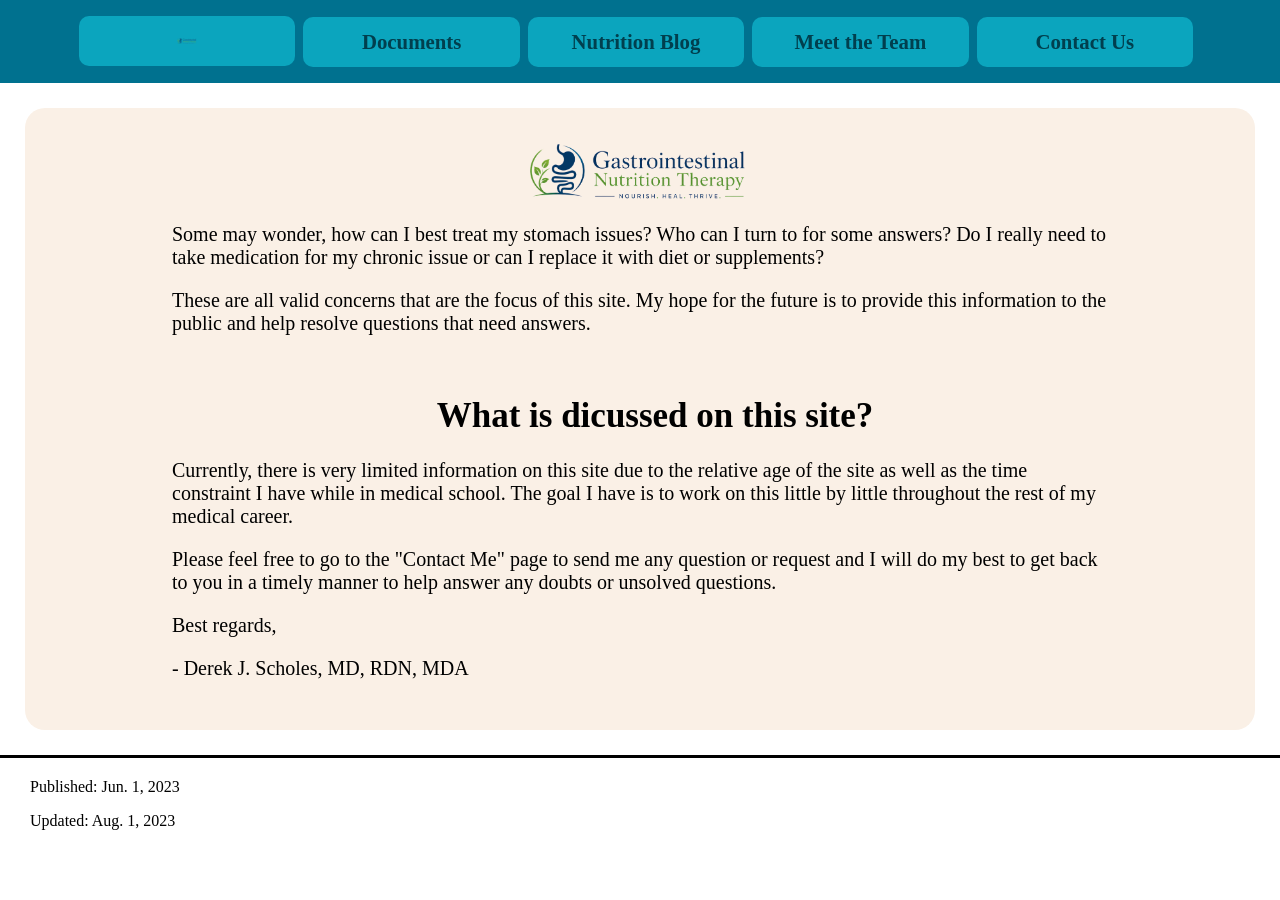
==== index.html @ 9bc1f20a "Update index.html" ====
<!DOCTYPE html>
<html lang="en">
  <head>
    <meta charset="UTF-8">
    <meta name="viewport" content="width=device-width, initial-scale=1.0">
    <meta http-equiv="X-UA-Compatible" content="ie=edge">
    <title>Gastrointestinal Nutrition Therapy</title>
    <link href="CSS/style.css" rel="stylesheet"/>
  </head>
  <body>
    <main>
    <div class="heading">
      <section class="top-buttons">
        <div><a href="index.html"><button><img class="heading-picture" src="/Images/New_Crop.png"></button></a></div>
        <div><a href="documents.html"><button>Documents</button></a></div>
        <div><a href="blog.html"><button>Nutrition Blog</button></a></div>
        <div><a href="team.html"><button>Meet the Team</button></a></div>
        <div><a href="contact-me.html"><button>Contact Us</button></a></div>
      </section>
    </div>
    <div class="top-bar">
      <section1 class="team">
        <img class="gipicture" src="/Images/New_Crop.png">
        <div class="personal-statement">
        <p class="ps">Some may wonder, how can I best treat my stomach issues? Who can I turn to for some answers? Do I really need to take medication for my chronic issue or can I replace it with diet or supplements?</p>
        <p class="ps">These are all valid concerns that are the focus of this site. My hope for the future is to provide this information to the public and help resolve questions that need answers.</p>
        </div>
        <br>
        <h1>
          What is dicussed on this site?
        </h1>
        <div class="personal-statement">
        <p class="ps">Currently, there is very limited information on this site due to the relative age of the site as well as the time constraint I have while in medical school. The goal I have is to work on this little by little throughout the rest of my medical career.</p>
        <p class="ps">Please feel free to go to the "Contact Me" page to send me any question or request and I will do my best to get back to you in a timely manner to help answer any doubts or unsolved questions.</p>
        <p class="ps">Best regards,</p>
        <p class="ps">- Derek J. Scholes, MD, RDN, MDA</p>
        </div>
      </section1>
    </div>
    <hr class="bottom-line">
      <footer>
        <p>
          Published: Jun. 1, 2023
        </p>
        <p>
          Updated: Aug. 1, 2023
        </p>
      </footer>
  </main>
  </body>
</html>
---- CSS/style.css ----
/*General CSS for ALL webpages*/
    /*header*/
    .heading {
      text-align: center;
      background-color: #00718F;
      color: black;
      padding: 12px 0px 12px 0px;
      margin: auto;
         }

     .top-buttons {
      max-width: 100%;
      display: flex;
      align-items: center;
      justify-content: center;
      margin: 0 10px 0 2px;
      flex-wrap: wrap;
    }
    
    .top-buttons > * {
      flex: column 1 1 0;
      margin: 2px;
    }

    .heading-picture {
      display: block;    
      max-width: 10%;
      height: auto; 
      margin: auto;
     }
    
    button {
      background-color: #0BA5BE;
      min-height: 50px;
      font-size: calc(8px + 1vw);
      font-family: sanserif;
      font-weight: bold;
      text-align: center;
      border: 0;
      border-radius: 10px;
      color: #013F4E;
      width: calc(50px + 13vw);
      margin: 2px;
           }

    button:hover {
            background-color: #013F4E;
            color: #0BA5BE;
            text-decoration: none;
           }
    
    button:visited {
      color: white;
      background-color: #0BA5BE;
      text-decoration: none;
    }
    
    button:active {
      color: white;
      background-color: #0BA5BE;
      text-decoration: none;
    }


    /*body*/
    body {
      background-color: white;
      padding: 0px;
      margin: 0;
      height: 100%;
      width: 100%;
      text-indent: 0;
            }
    
    h1, h3 {
            text-align: center;
            }
    h1 {
        font-size: 35px;
        font-family: Tahoma;
        }
    h2 {
        font-size: 30px;
        text-decoration: ;
        }
    h3 {
        font-size: 25px;
        }

    .contact {
       text-align: center;
    }
    
   
    img.team-photo {
      display: block;
      max-width: 200px;
      max-height: 200px;
      border-radius: 50%;
      margin: auto;
      text-align: center;
      object-fit: cover;
    }
    
    a {
      text-decoration: none;
      color: #013F4E;
    }
    
    a:hover {
      color: #0BA5BE;
    }
    
    hr {
        background-color: black;
        border: 0;
        height: 3px;
        padding: 0px;
      width: 100%;
      margin: 20px 0 20px 0;
        }
    
    div {
      margin: 0;
    }
    
    main {
      width: 100%;
      margin: 0;
    }
    
    footer {
      margin: 15px 0 15px 30px;
    }
    
    .top-bar {
      background-color: #faf0e6;
      text-indent: 30px;
      padding: 30px;
      margin: 25px;
      border-radius: 20px;
         }
    
    .team-top-bar {
      background-color: #faf0e6;
      padding: 30px;
      margin: 25px;
      border-radius: 20px;
         }
    
    .cv-top-bar {
      background-color: #faf0e6;
      text-indent: 30px;
      padding: 30px;
      margin: 25px;
      border-radius: 40px;
    }
    
    .contact-top-bar {
      background-color: #faf0e6;
      padding: 30px;
      margin: 25px auto 20px auto;
      border-radius: 20px;
      width: 70%;
      min-width: 200px;
    }

    section1 {
      width: 100%;
      height: 100vh;
      margin: 0;
      font-family: Tahoma;
    }
    
    form {
      width: 60vw;
      max-width: 500px;
      min-width: 300px;
      margin: 0 auto;
      padding-bottom: 2em;
    }
    
    fieldset {
      border: none;
      padding: 2rem 0;
    }

    label:select {
      background-color: white;
    }
    
    fieldset:last-of-type {
      border-bottom: none;
    }
    
    label {
      display: block;
      margin: 0.5rem 0;
    }
    
    input,
    textarea,
    select {
      margin: 10px 0 0 0;
      width: 100%;
      min-height: 2em;
    }
    
    input, textarea {
      background-color: white;
      border: 1px solid #0BA5BE;
      color: black;
    }
    
    .inline {
      width: unset;
      margin: 0 0.5em 0 0;
      vertical-align: middle;
    }
    
    input[type="submit"] {
      display: block;
      width: 60%;
      margin: 1em auto;
      height: 2em;
      font-size: 1.1rem;
      background-color: #00718F;
      border-color: #0BA5BE;
      min-width: 300px;
    }
    
    input[type="file"] {
      padding: 1px 2px;
    }
    
    section1.team {
      text-align: center;
    }
    
    h4 {
      font-size: 23px;
      margin: 20px 0 0 0;
    }
    
    p.citation {
      text-indent: 0;
      margin: 10px 30px 10px 30px;
    }
    
    .gipicture {
      max-width: 20%;
      height: auto;  
      margin: 5px auto 5px auto;
      display: block;  
      text-align: center;  
    }


    /*Contact Page*/
    
    
    /*Curriculum Vitae Page*/
    .CV-text {
      font-size: 20px;
      margin-left: 30px;
      margin-right: 30px;
      text-align: left;
      text-indent: 0;
    }

    .ACG {
      height: 150px;
      width: 300px;
      margin: 30px auto 30px 30px;
    }

    img.headshot {
      width: 300px;
      height: 300px;
      border-radius: 150px;
      float: right;
      margin-right: 30px;
    }

    .row {
      display: flex;
      width: 100%;
    }

    .column {
      flex: 50%;
      width: 50%;
    }

    /*Team page*/
    .ps {
      width: 80%;
      text-align: left;
      margin-left: auto;
      margin-right: auto;
      text-indent: 0;
      align-items: center;
    }
    
    .team-description {
      font-size: 20px;
    }

    .personal-statement {
      margin-left: auto;
      margin-right: auto;
      font-size: 20px;
    }
    
    .cv-link {
      padding: 10px;
    }
    
    /*Blog Page*/
    .blog-title {
      margin-left: 30px;
      width: 100%
    }
    
    .main-article{
      display: flex;
      flex-direction: column;
      position: relative;
      margin-left: 15px;
    }
    
    .blog-row {
      display: flex;
      width: 100%;
    
    }

    .blog-links {
      margin: 2px;
      padding: 10px;
      background-color: white;
      border-radius: 10px;
      text-align: center;
      flex: 30%;
      text-indent: 0px;
    }
    
    .collapsible {
      background-color: #0BA5BE;
      color: black;
      cursor: pointer;
      padding: 18px;
      width: 100%;
      border: none;
      text-align: center;
      outline: none;
      font-size: 25px;
      margin-top: 15px;
      margin-bottom: 10px;
      border-radius: 10px;
      margin-left: 0
    }
    
    .content {
      padding: 0 18px;
      max-height: 0;
      overflow: hidden;
      transition: max-height 0.2s ease-out;
      text-indent: 0;
      font-size: 20px;
    }
    
    .article-title {
      color: black;
    }
    .article-title:hover {
      color: black;
    }
    
    .active, .collapsible:hover {
      background-color: #0BA5BE;
      color: black;
    }
    
    .collapsible:after {
      content: '\02795'; /* Unicode character for "plus" sign (+) */
      font-size: 13px;
      color: black;
      float: right;
      margin-left: 5px;
    }
    
    .active:after {
      content: "\2796"; /* Unicode character for "minus" sign (-) */
    }
    
    .resources {
      margin-bottom: 0;
    }
    
    ol {
      margin: 2px;
    }

    /*Documents Html*/
    img.download-image {
      width: 250px;
      height: 125px;
    }

    .doc-link {
      text-align: center;
      align-items: center;
    }
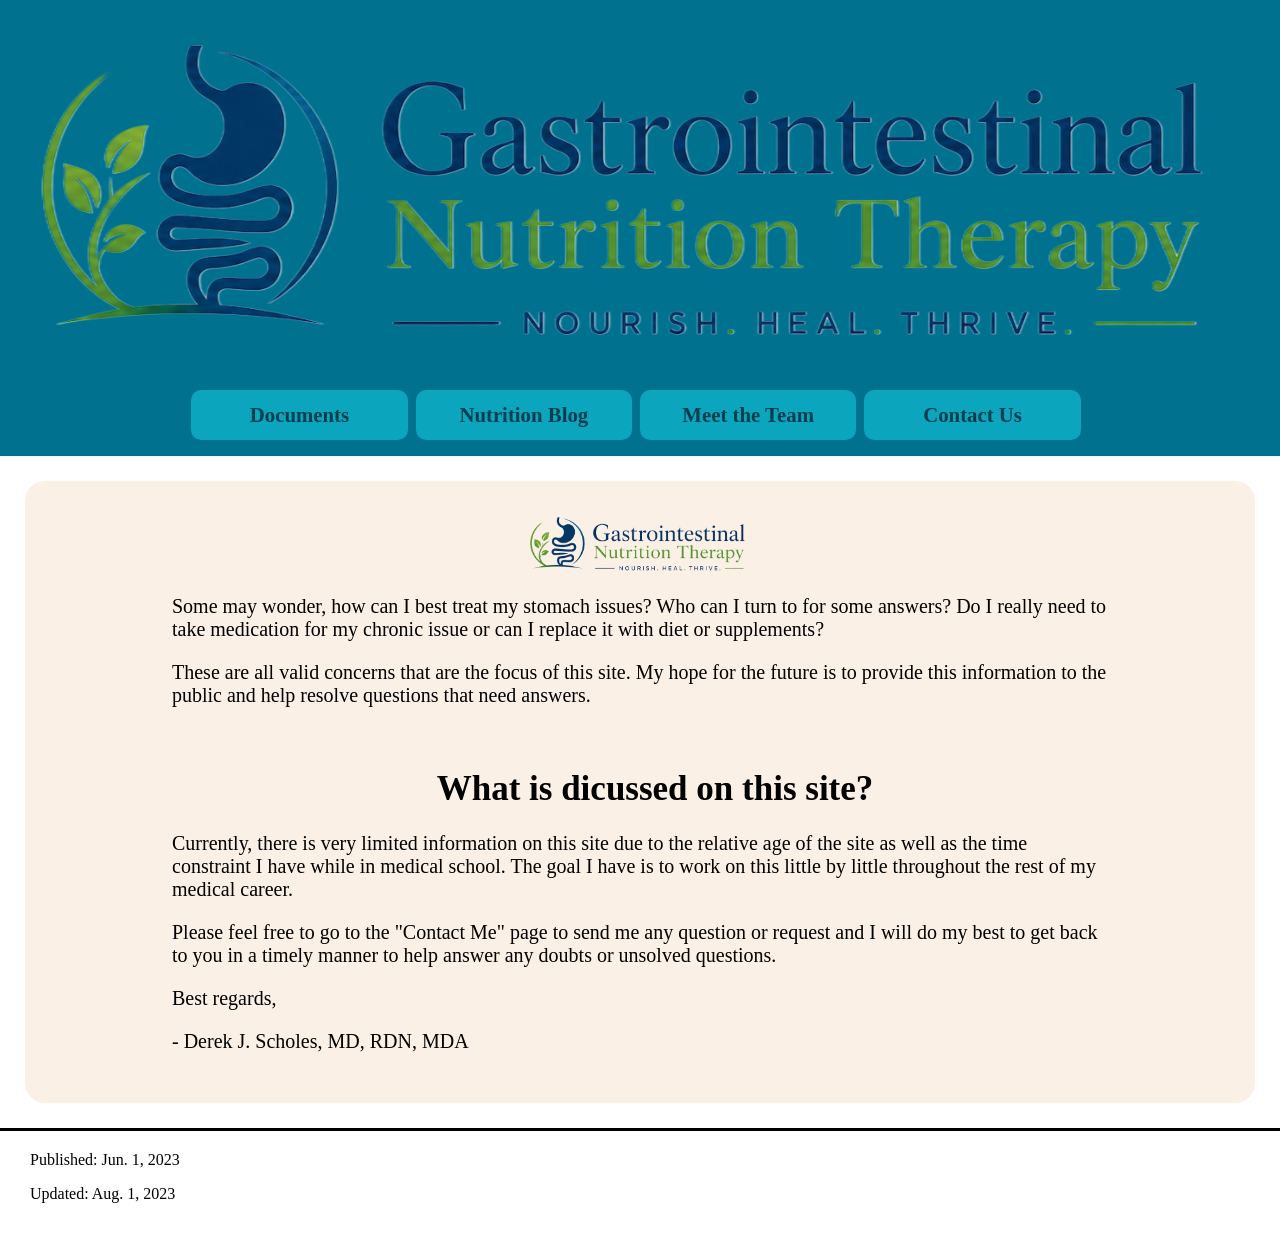
==== commit e318247d: "Update index.html" ====
--- a/index.html
+++ b/index.html
@@ -11,7 +11,7 @@
     <main>
     <div class="heading">
       <section class="top-buttons">
-        <div><a href="index.html"><button><img class="heading-picture" src="/Images/New_Crop.png"></button></a></div>
+        <div><a href="index.html"><home-button><img class="heading-picture" src="/Images/New_Crop.png"></home-button></a></div>
         <div><a href="documents.html"><button>Documents</button></a></div>
         <div><a href="blog.html"><button>Nutrition Blog</button></a></div>
         <div><a href="team.html"><button>Meet the Team</button></a></div>
--- a/CSS/style.css
+++ b/CSS/style.css
@@ -24,11 +24,24 @@
 
     .heading-picture {
       display: block;    
-      max-width: 10%;
+      max-width: 100%;
       height: auto; 
       margin: auto;
      }
-    
+
+    home-button {
+      min-height: 50px;
+      font-size: calc(8px + 1vw);
+      text-align: center;
+      border: 0;
+      width: calc(50px + 13vw);
+      margin: 2px;
+           }
+
+    home-button:hover {
+      color: #0BA5BE;
+    }
+
     button {
       background-color: #0BA5BE;
       min-height: 50px;
@@ -94,8 +107,8 @@
    
     img.team-photo {
       display: block;
-      max-width: 200px;
-      max-height: 200px;
+      width: 200px;
+      height: 200px;
       border-radius: 50%;
       margin: auto;
       text-align: center;
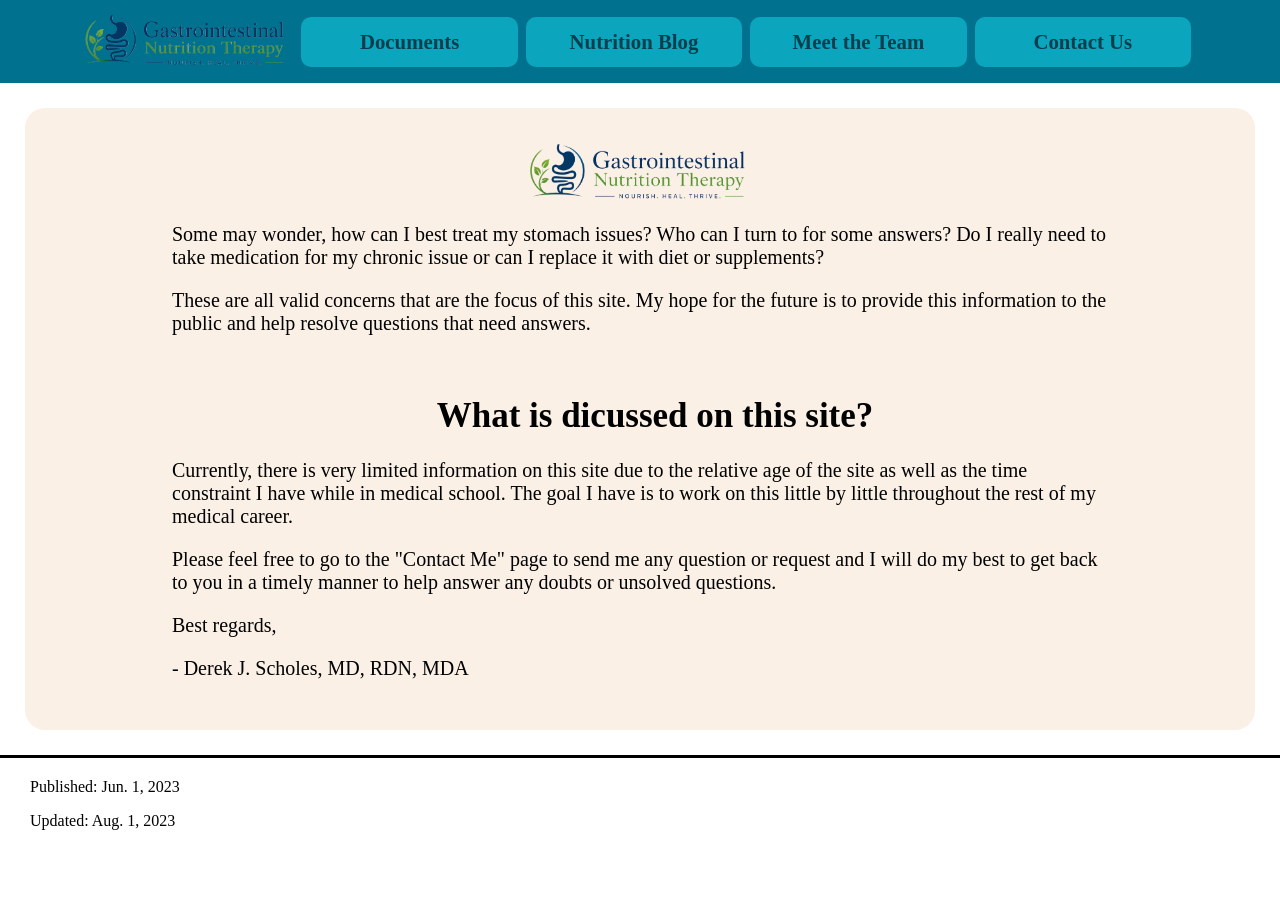
==== commit c00d5452: "Remove custom home-button element in index.html" ====
--- a/index.html
+++ b/index.html
@@ -11,7 +11,7 @@
     <main>
     <div class="heading">
       <section class="top-buttons">
-        <div><a href="index.html"><home-button><img class="heading-picture" src="/Images/New_Crop.png"></home-button></a></div>
+        <div><a href="index.html"><img class="heading-picture" src="/Images/New_Crop.png"></a></div>
         <div><a href="documents.html"><button>Documents</button></a></div>
         <div><a href="blog.html"><button>Nutrition Blog</button></a></div>
         <div><a href="team.html"><button>Meet the Team</button></a></div>
--- a/CSS/style.css
+++ b/CSS/style.css
@@ -24,7 +24,7 @@
 
     .heading-picture {
       display: block;    
-      max-width: 100%;
+      width: calc(50px + 13vw);;
       height: auto; 
       margin: auto;
      }
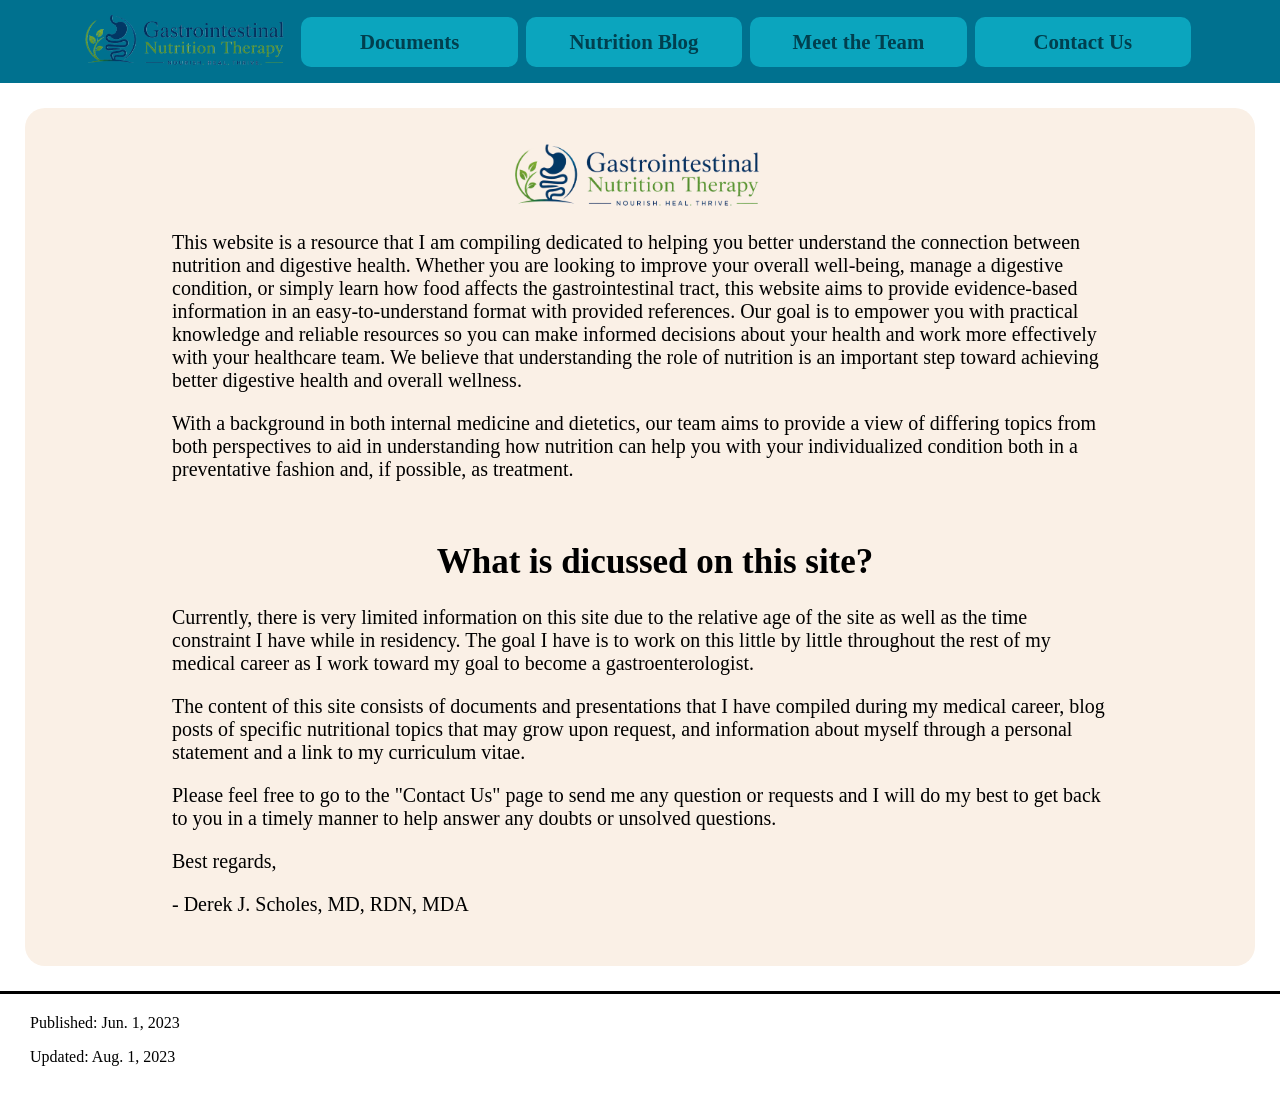
==== commit 1f91b8e4: "Update index.html" ====
--- a/index.html
+++ b/index.html
@@ -22,16 +22,21 @@
       <section1 class="team">
         <img class="gipicture" src="/Images/New_Crop.png">
         <div class="personal-statement">
-        <p class="ps">Some may wonder, how can I best treat my stomach issues? Who can I turn to for some answers? Do I really need to take medication for my chronic issue or can I replace it with diet or supplements?</p>
-        <p class="ps">These are all valid concerns that are the focus of this site. My hope for the future is to provide this information to the public and help resolve questions that need answers.</p>
+        <p class="ps">
+          This website is a resource that I am compiling dedicated to helping you better understand the connection between nutrition and digestive health. Whether you are looking to improve your overall well-being, manage a digestive condition, or simply learn how food affects the gastrointestinal tract, this website aims to provide evidence-based information in an easy-to-understand format with provided references. Our goal is to empower you with practical knowledge and reliable resources so you can make informed decisions about your health and work more effectively with your healthcare team. We believe that understanding the role of nutrition is an important step toward achieving better digestive health and overall wellness.
+        </p>
+        <p class="ps">
+          With a background in both internal medicine and dietetics, our team aims to provide a view of differing topics from both perspectives to aid in understanding how nutrition can help you with your individualized condition both in a preventative fashion and, if possible, as treatment. 
+        </p>
         </div>
         <br>
         <h1>
           What is dicussed on this site?
         </h1>
         <div class="personal-statement">
-        <p class="ps">Currently, there is very limited information on this site due to the relative age of the site as well as the time constraint I have while in medical school. The goal I have is to work on this little by little throughout the rest of my medical career.</p>
-        <p class="ps">Please feel free to go to the "Contact Me" page to send me any question or request and I will do my best to get back to you in a timely manner to help answer any doubts or unsolved questions.</p>
+        <p class="ps">Currently, there is very limited information on this site due to the relative age of the site as well as the time constraint I have while in residency. The goal I have is to work on this little by little throughout the rest of my medical career as I work toward my goal to become a gastroenterologist.</p>
+        <p class="ps">The content of this site consists of documents and presentations that I have compiled during my medical career, blog posts of specific nutritional topics that may grow upon request, and information about myself through a personal statement and a link to my curriculum vitae.</p>  
+        <p class="ps">Please feel free to go to the "Contact Us" page to send me any question or requests and I will do my best to get back to you in a timely manner to help answer any doubts or unsolved questions.</p>
         <p class="ps">Best regards,</p>
         <p class="ps">- Derek J. Scholes, MD, RDN, MDA</p>
         </div>
--- a/CSS/style.css
+++ b/CSS/style.css
@@ -24,23 +24,16 @@
 
     .heading-picture {
       display: block;    
-      width: calc(50px + 13vw);;
+      width: calc(50px + 13vw);
       height: auto; 
       margin: auto;
+        object-fit: cover;
      }
 
-    home-button {
-      min-height: 50px;
-      font-size: calc(8px + 1vw);
-      text-align: center;
-      border: 0;
-      width: calc(50px + 13vw);
-      margin: 2px;
-           }
-
-    home-button:hover {
-      color: #0BA5BE;
-    }
+   .heading-picture:hover {
+               background-color: #013F4E;
+            color: #0BA5BE;
+   }
 
     button {
       background-color: #0BA5BE;
@@ -261,11 +254,12 @@
     }
     
     .gipicture {
-      max-width: 20%;
+      width: calc(100px + 13vw);
       height: auto;  
       margin: 5px auto 5px auto;
       display: block;  
       text-align: center;  
+        object-fit: cover;
     }
 
 
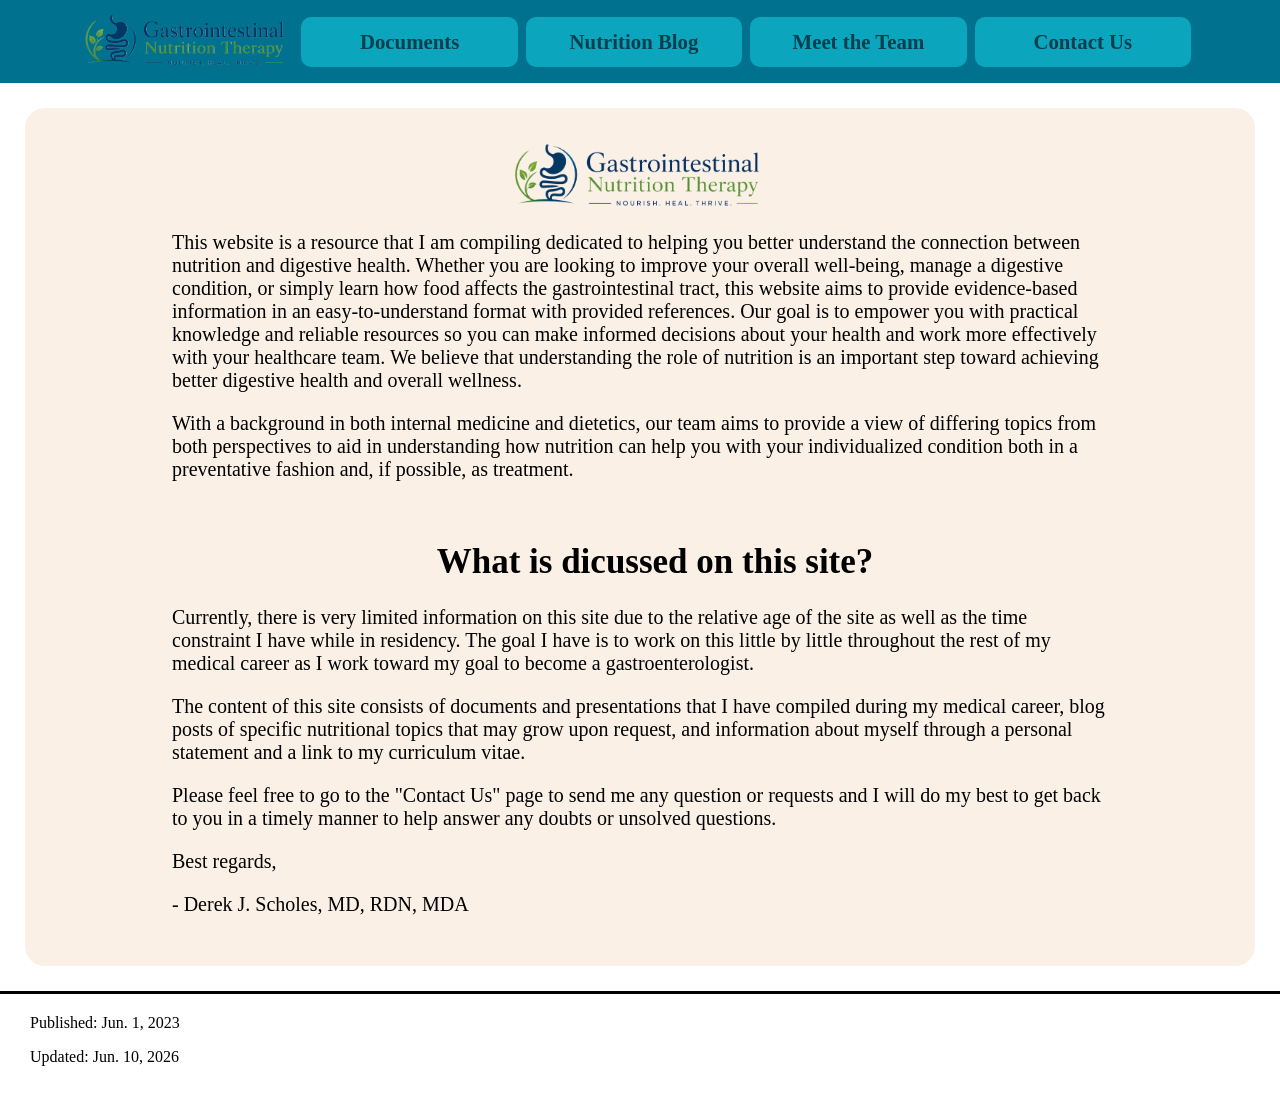
==== commit 3067e55f: "Update footer publication date" ====
--- a/index.html
+++ b/index.html
@@ -48,7 +48,7 @@
           Published: Jun. 1, 2023
         </p>
         <p>
-          Updated: Aug. 1, 2023
+          Updated: Jun. 10, 2026
         </p>
       </footer>
   </main>
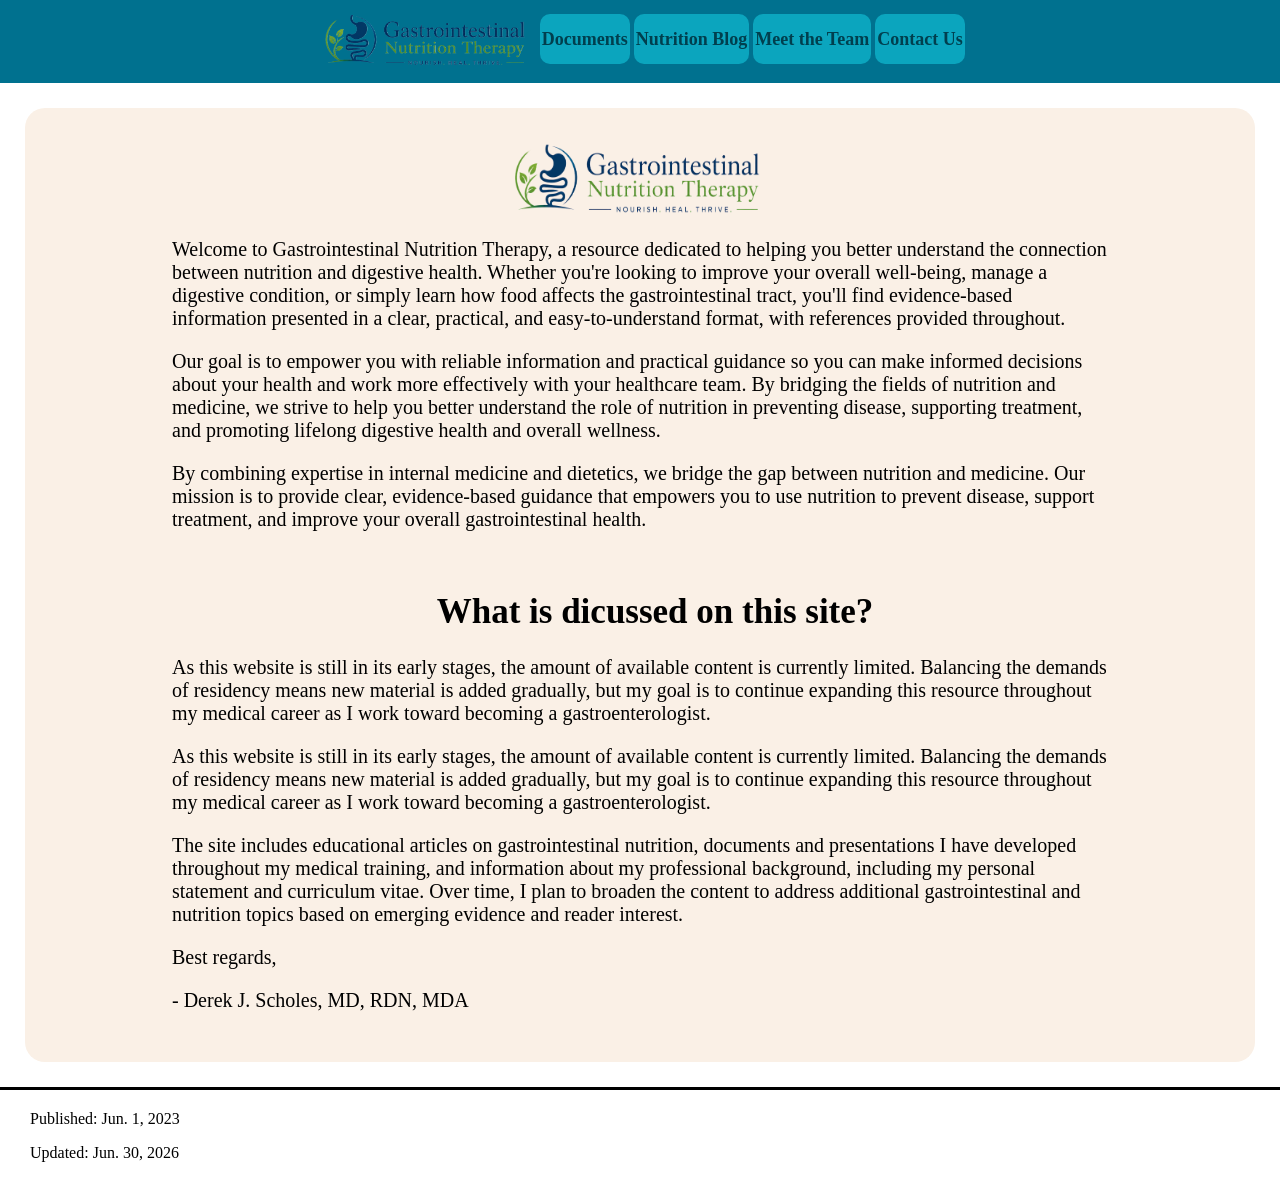
==== commit 14a4b94a: "Revise personal statement and update footer dates Updated the personal statement and content descrip" ====
--- a/index.html
+++ b/index.html
@@ -23,10 +23,13 @@
         <img class="gipicture" src="/Images/New_Crop.png">
         <div class="personal-statement">
         <p class="ps">
-          This website is a resource that I am compiling dedicated to helping you better understand the connection between nutrition and digestive health. Whether you are looking to improve your overall well-being, manage a digestive condition, or simply learn how food affects the gastrointestinal tract, this website aims to provide evidence-based information in an easy-to-understand format with provided references. Our goal is to empower you with practical knowledge and reliable resources so you can make informed decisions about your health and work more effectively with your healthcare team. We believe that understanding the role of nutrition is an important step toward achieving better digestive health and overall wellness.
+        Welcome to Gastrointestinal Nutrition Therapy, a resource dedicated to helping you better understand the connection between nutrition and digestive health. Whether you're looking to improve your overall well-being, manage a digestive condition, or simply learn how food affects the gastrointestinal tract, you'll find evidence-based information presented in a clear, practical, and easy-to-understand format, with references provided throughout.  
         </p>
         <p class="ps">
-          With a background in both internal medicine and dietetics, our team aims to provide a view of differing topics from both perspectives to aid in understanding how nutrition can help you with your individualized condition both in a preventative fashion and, if possible, as treatment. 
+         Our goal is to empower you with reliable information and practical guidance so you can make informed decisions about your health and work more effectively with your healthcare team. By bridging the fields of nutrition and medicine, we strive to help you better understand the role of nutrition in preventing disease, supporting treatment, and promoting lifelong digestive health and overall wellness.
+        </p>  
+        <p class="ps">
+        By combining expertise in internal medicine and dietetics, we bridge the gap between nutrition and medicine. Our mission is to provide clear, evidence-based guidance that empowers you to use nutrition to prevent disease, support treatment, and improve your overall gastrointestinal health.  
         </p>
         </div>
         <br>
@@ -34,9 +37,15 @@
           What is dicussed on this site?
         </h1>
         <div class="personal-statement">
-        <p class="ps">Currently, there is very limited information on this site due to the relative age of the site as well as the time constraint I have while in residency. The goal I have is to work on this little by little throughout the rest of my medical career as I work toward my goal to become a gastroenterologist.</p>
-        <p class="ps">The content of this site consists of documents and presentations that I have compiled during my medical career, blog posts of specific nutritional topics that may grow upon request, and information about myself through a personal statement and a link to my curriculum vitae.</p>  
-        <p class="ps">Please feel free to go to the "Contact Us" page to send me any question or requests and I will do my best to get back to you in a timely manner to help answer any doubts or unsolved questions.</p>
+        <p class="ps">
+          As this website is still in its early stages, the amount of available content is currently limited. Balancing the demands of residency means new material is added gradually, but my goal is to continue expanding this resource throughout my medical career as I work toward becoming a gastroenterologist.
+        </p>
+        <p class="ps">
+          As this website is still in its early stages, the amount of available content is currently limited. Balancing the demands of residency means new material is added gradually, but my goal is to continue expanding this resource throughout my medical career as I work toward becoming a gastroenterologist.
+        </p>  
+        <p class="ps">
+          The site includes educational articles on gastrointestinal nutrition, documents and presentations I have developed throughout my medical training, and information about my professional background, including my personal statement and curriculum vitae. Over time, I plan to broaden the content to address additional gastrointestinal and nutrition topics based on emerging evidence and reader interest.
+        </p>
         <p class="ps">Best regards,</p>
         <p class="ps">- Derek J. Scholes, MD, RDN, MDA</p>
         </div>
@@ -48,7 +57,7 @@
           Published: Jun. 1, 2023
         </p>
         <p>
-          Updated: Jun. 10, 2026
+          Updated: Jun. 30, 2026
         </p>
       </footer>
   </main>
--- a/CSS/style.css
+++ b/CSS/style.css
@@ -9,44 +9,42 @@
          }
 
      .top-buttons {
-      max-width: 100%;
-      display: flex;
-      align-items: center;
-      justify-content: center;
+      display: flex;  
+      align-items: stretch;
+         justify-content: center;
+      flex-wrap: nowrap;
+      width: 100%;   
       margin: 0 10px 0 2px;
-      flex-wrap: wrap;
     }
     
     .top-buttons > * {
       flex: column 1 1 0;
-      margin: 2px;
+      min-width: 0;
+      margin: 2px;  
     }
 
     .heading-picture {
-      display: block;    
+      display: block;  
+      min-height: 50px;      
       width: calc(50px + 13vw);
-      height: auto; 
-      margin: auto;
-        object-fit: cover;
      }
 
    .heading-picture:hover {
-               background-color: #013F4E;
+            background-color: #013F4E;
             color: #0BA5BE;
    }
 
     button {
-      background-color: #0BA5BE;
-      min-height: 50px;
-      font-size: calc(8px + 1vw);
-      font-family: sanserif;
+      width: 100%;  
+      min-height: 50px;      
+      font-size: clamp(10px, 1vw + 8px, 18px);
+      font-family: san-serif;
       font-weight: bold;
-      text-align: center;
       border: 0;
       border-radius: 10px;
+      background-color: #0BA5BE;  
       color: #013F4E;
-      width: calc(50px + 13vw);
-      margin: 2px;
+      padding: 2px;
            }
 
     button:hover {
@@ -230,10 +228,16 @@
       margin: 1em auto;
       height: 2em;
       font-size: 1.1rem;
-      background-color: #00718F;
-      border-color: #0BA5BE;
+      background-color: #0BA5BE;  
+      color: #013F4E;
       min-width: 300px;
     }
+
+    input[type="submit"]:hover {
+            background-color: #013F4E;
+            color: #0BA5BE;
+            text-decoration: none;
+           }
     
     input[type="file"] {
       padding: 1px 2px;
@@ -254,12 +258,12 @@
     }
     
     .gipicture {
+      min-height: 75px;
       width: calc(100px + 13vw);
       height: auto;  
       margin: 5px auto 5px auto;
       display: block;  
       text-align: center;  
-        object-fit: cover;
     }
 
 
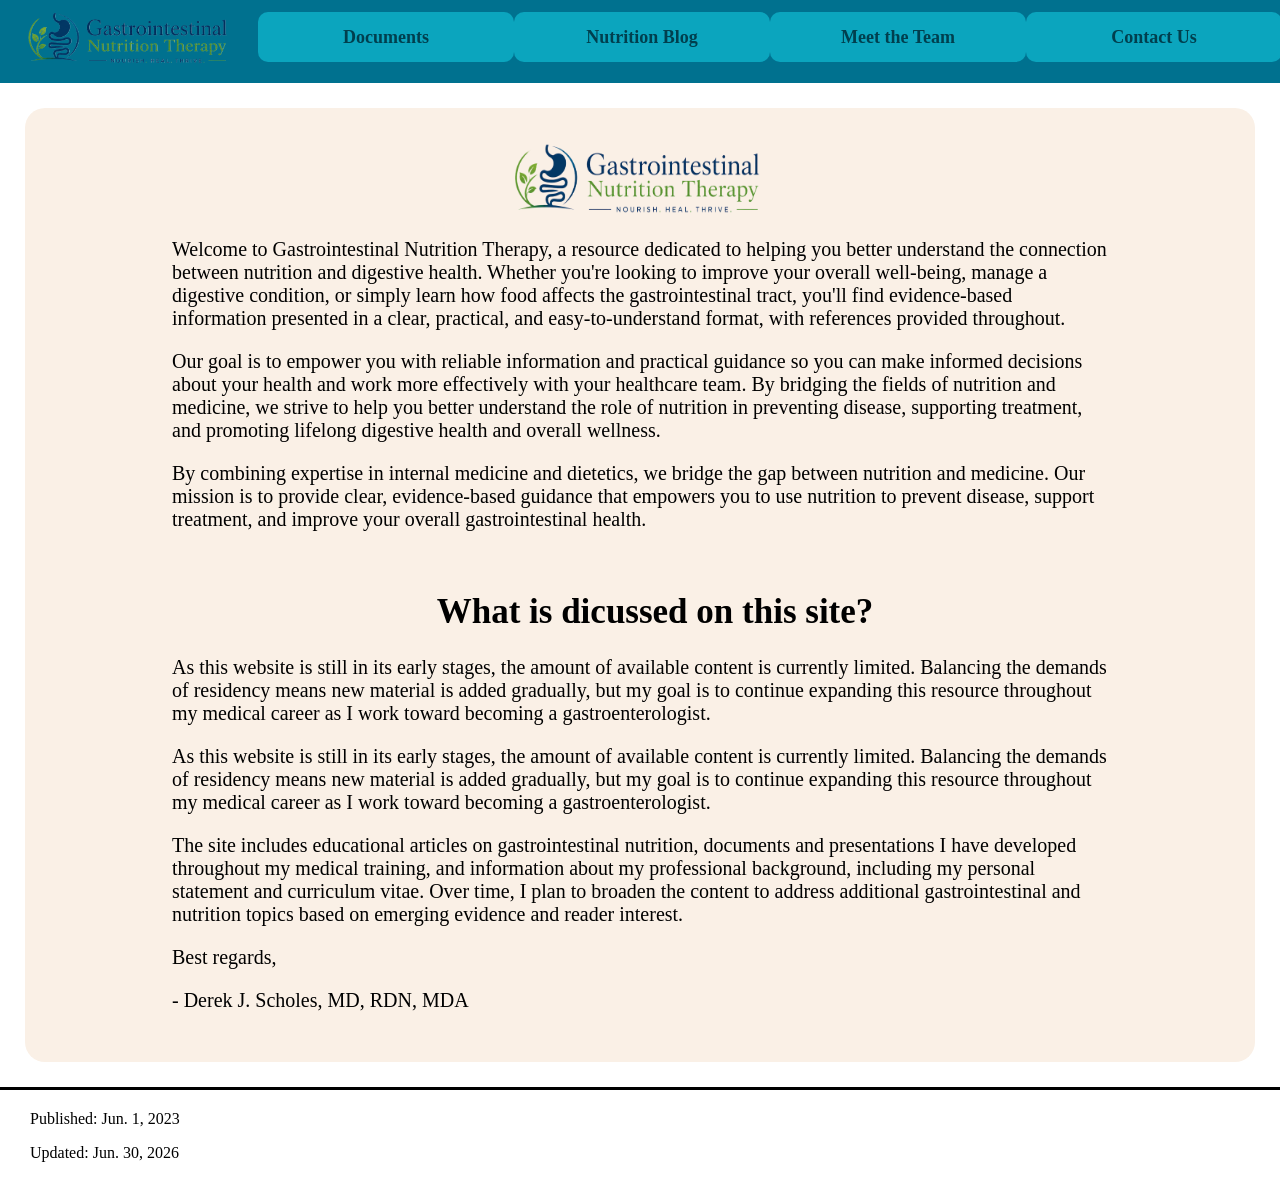
==== commit 905ae286: "Refactor top buttons section in index.html" ====
--- a/index.html
+++ b/index.html
@@ -11,11 +11,11 @@
     <main>
     <div class="heading">
       <section class="top-buttons">
-        <div><a href="index.html"><img class="heading-picture" src="/Images/New_Crop.png"></a></div>
-        <div><a href="documents.html"><button>Documents</button></a></div>
-        <div><a href="blog.html"><button>Nutrition Blog</button></a></div>
-        <div><a href="team.html"><button>Meet the Team</button></a></div>
-        <div><a href="contact-me.html"><button>Contact Us</button></a></div>
+        <a href="index.html"><img class="heading-picture" src="/Images/New_Crop.png"></a>
+        <a href="documents.html"><button>Documents</button></a>
+        <a href="blog.html"><button>Nutrition Blog</button></a>
+        <a href="team.html"><button>Meet the Team</button></a>
+        <a href="contact-me.html"><button>Contact Us</button></a>
       </section>
     </div>
     <div class="top-bar">
--- a/CSS/style.css
+++ b/CSS/style.css
@@ -18,15 +18,15 @@
     }
     
     .top-buttons > * {
-      flex: column 1 1 0;
+      flex: 1 1 0;
       min-width: 0;
-      margin: 2px;  
     }
 
     .heading-picture {
-      display: block;  
-      min-height: 50px;      
-      width: calc(50px + 13vw);
+      flex: 0 0 auto;
+        width: calc(50px + 13vw); 
+        height: auto; 
+        margin: auto;
      }
 
    .heading-picture:hover {
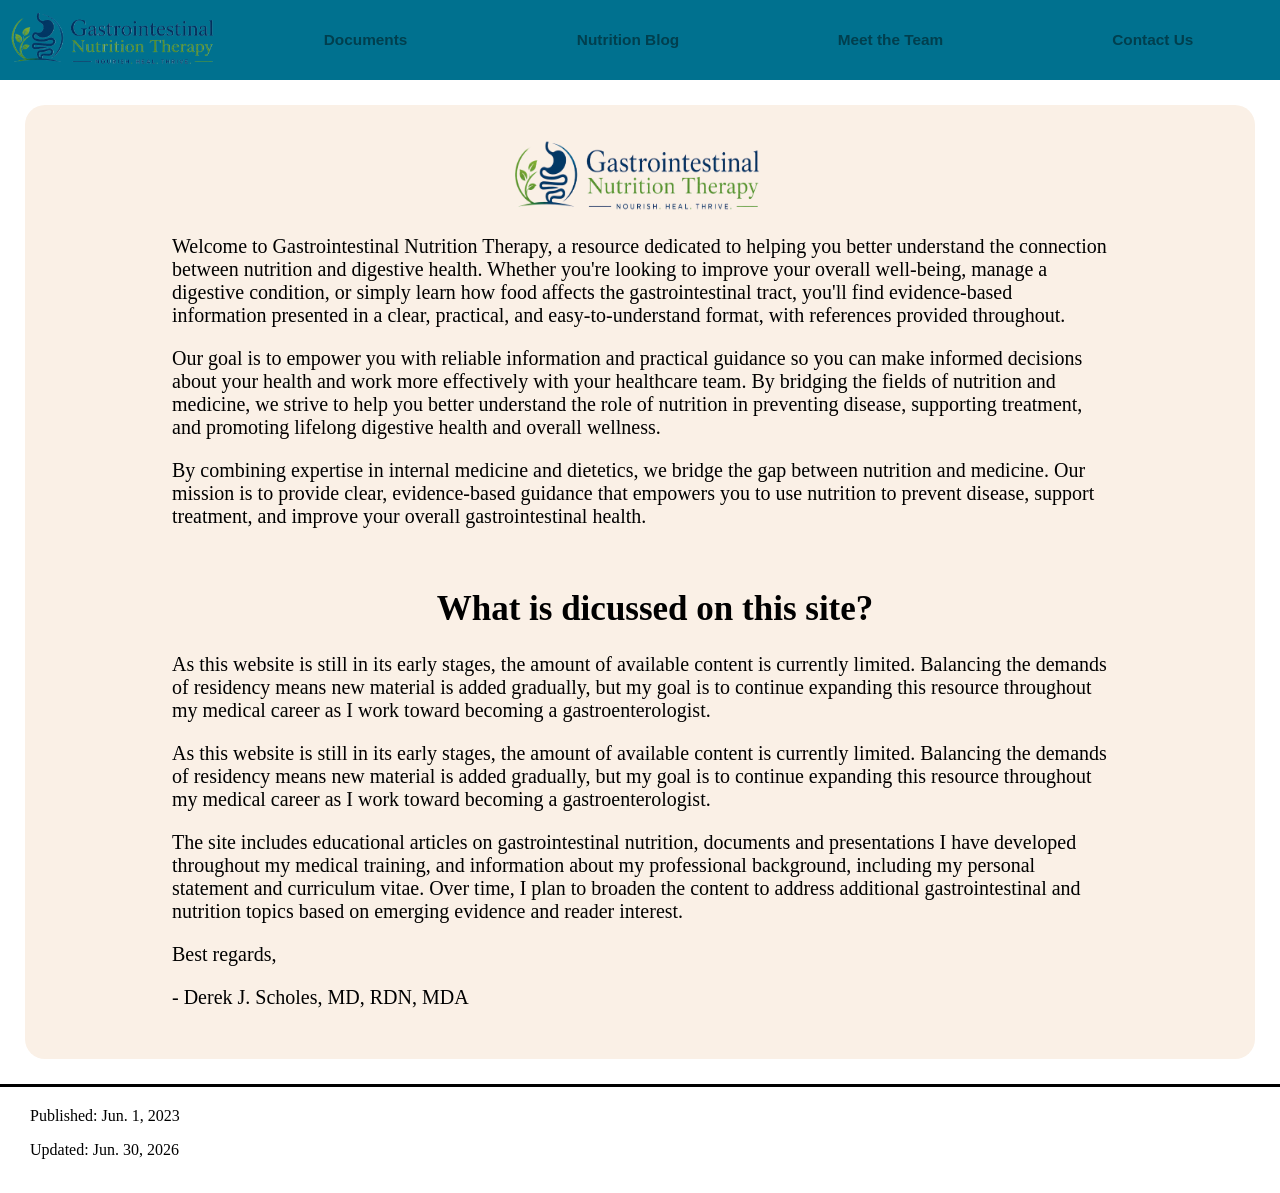
==== commit eacb6af5: "Update page title and restructure header" ====
--- a/index.html
+++ b/index.html
@@ -4,20 +4,24 @@
     <meta charset="UTF-8">
     <meta name="viewport" content="width=device-width, initial-scale=1.0">
     <meta http-equiv="X-UA-Compatible" content="ie=edge">
-    <title>Gastrointestinal Nutrition Therapy</title>
+    <title>Gastrointestinal Nutrition Therapy: Contact Us</title>
     <link href="CSS/style.css" rel="stylesheet"/>
   </head>
+  
   <body>
-    <main>
-    <div class="heading">
-      <section class="top-buttons">
-        <a href="index.html"><img class="heading-picture" src="/Images/New_Crop.png"></a>
-        <a href="documents.html"><button>Documents</button></a>
-        <a href="blog.html"><button>Nutrition Blog</button></a>
-        <a href="team.html"><button>Meet the Team</button></a>
-        <a href="contact-me.html"><button>Contact Us</button></a>
-      </section>
-    </div>
+    
+      <header class="heading">
+        <nav class="top-buttons">
+          <a href="index.html" class="logo"><img class="heading-picture" src="/Images/New_Crop.png" alt="Logo"></a>
+          <a href="documents.html" class="nav-btn">Documents</a>
+          <a href="blog.html" class="nav-btn">Nutrition Blog</a>
+          <a href="team.html" class="nav-btn">Meet the Team</a>
+          <a href="contact-me.html" class="nav-btn">Contact Us</a>
+        </nav>
+      </header>
+    
+<main>
+  
     <div class="top-bar">
       <section1 class="team">
         <img class="gipicture" src="/Images/New_Crop.png">
--- a/CSS/style.css
+++ b/CSS/style.css
@@ -9,62 +9,88 @@
          }
 
      .top-buttons {
-      display: flex;  
-      align-items: stretch;
-         justify-content: center;
-      flex-wrap: nowrap;
-      width: 100%;   
-      margin: 0 10px 0 2px;
-    }
-    
-    .top-buttons > * {
+    display: flex;
+   /* flex-direction: row;*/
+    align-items: center;
+    justify-content: center;
+    gap: 8px;
+    width: 100%;
+    max-width: 1400px;
+    margin: 0 auto;
+    }
+    
+   /* .top-buttons > * {
       flex: 1 1 0;
-      min-width: 0;
-    }
-
-    .heading-picture {
-      flex: 0 0 auto;
-        width: calc(50px + 13vw); 
-        height: auto; 
-        margin: auto;
-     }
-
-   .heading-picture:hover {
-            background-color: #013F4E;
-            color: #0BA5BE;
+      min-width: 0;  
+    } */
+
+
+/*    button {
+    flex: 1;
+    width: 100%;
+    min-height: 55px;
+    padding: 0.75rem;
+    border: none;
+    border-radius: 10px;
+    background: #0BA5BE;
+    color: #013F4E;
+    font-family: sans-serif;
+    font-size: clamp(12px, 1.2vw, 20px);
+    font-weight: bold;
+    cursor: pointer;
+    white-space: nowrap;
+    transition: background-color 0.2s ease, color 0.2s ease;
+    }
+*/
+   .nav-btn {
+     flex: 1;
+       text-align: center;
+       bacground-color: #0BA5BE;
+       color: #013F4E;
+       font-family: sans-serif;
+       font-size: clamp(12px, 1.2vw, 20px);
+       padding: 12px;
+       border-radius: 10px;
+       text-decoration: none;
+       font-weight: bold;
    }
 
-    button {
-      width: 100%;  
-      min-height: 50px;      
-      font-size: clamp(10px, 1vw + 8px, 18px);
-      font-family: san-serif;
-      font-weight: bold;
-      border: 0;
-      border-radius: 10px;
-      background-color: #0BA5BE;  
-      color: #013F4E;
-      padding: 2px;
-           }
-
-    button:hover {
+    nav-btn:hover {
             background-color: #013F4E;
             color: #0BA5BE;
             text-decoration: none;
            }
     
-    button:visited {
+   nav-btn:visited {
       color: white;
       background-color: #0BA5BE;
       text-decoration: none;
     }
     
-    button:active {
+    nav-btn:active {
       color: white;
       background-color: #0BA5BE;
       text-decoration: none;
     }
 
+   .logo {
+     flex: 1;
+     display: flex;
+       justify-content: center;
+       align-items: center;
+   }
+
+    .heading-picture {
+    display: block;    
+    width: 100%;
+    max-width: 220px;    
+    height: auto;
+     }
+
+   /* .heading-picture:hover {
+            background-color: #013F4E;
+            color: #0BA5BE;
+   }*/
 
     /*body*/
     body {
